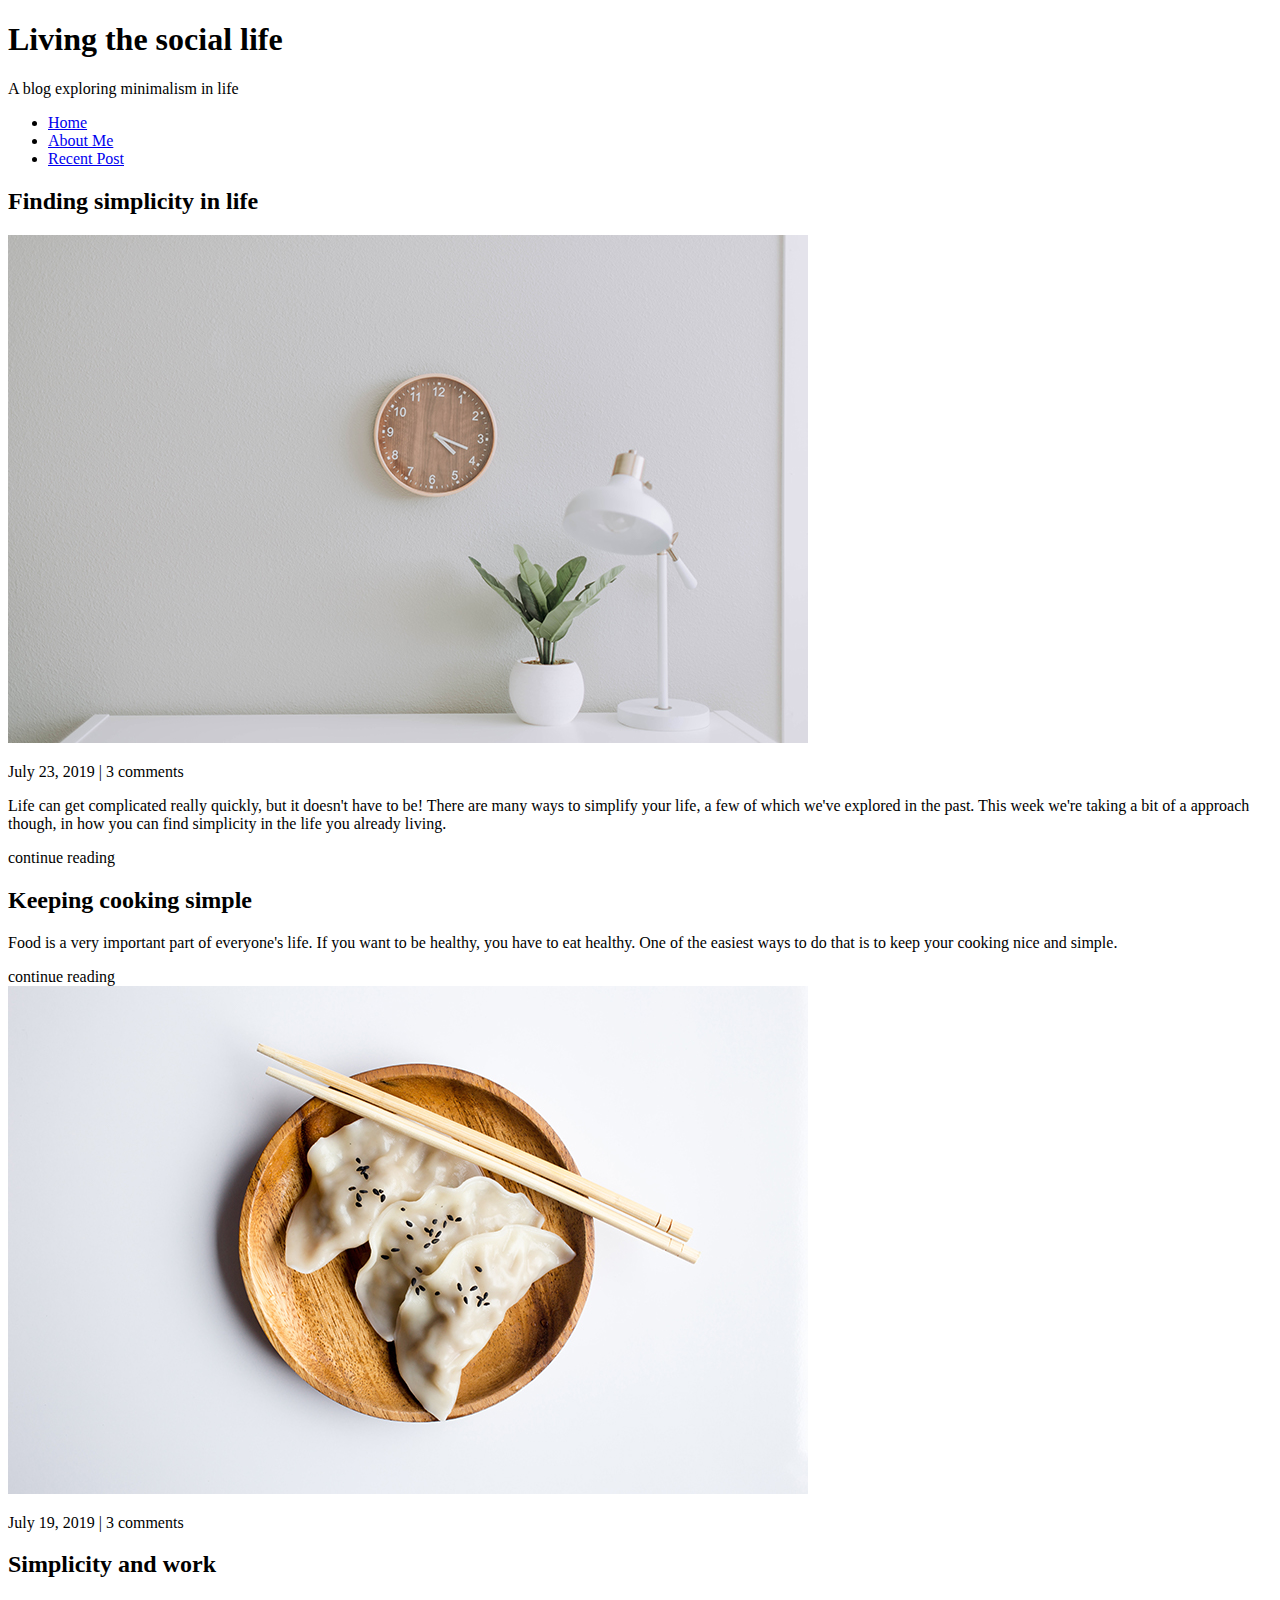
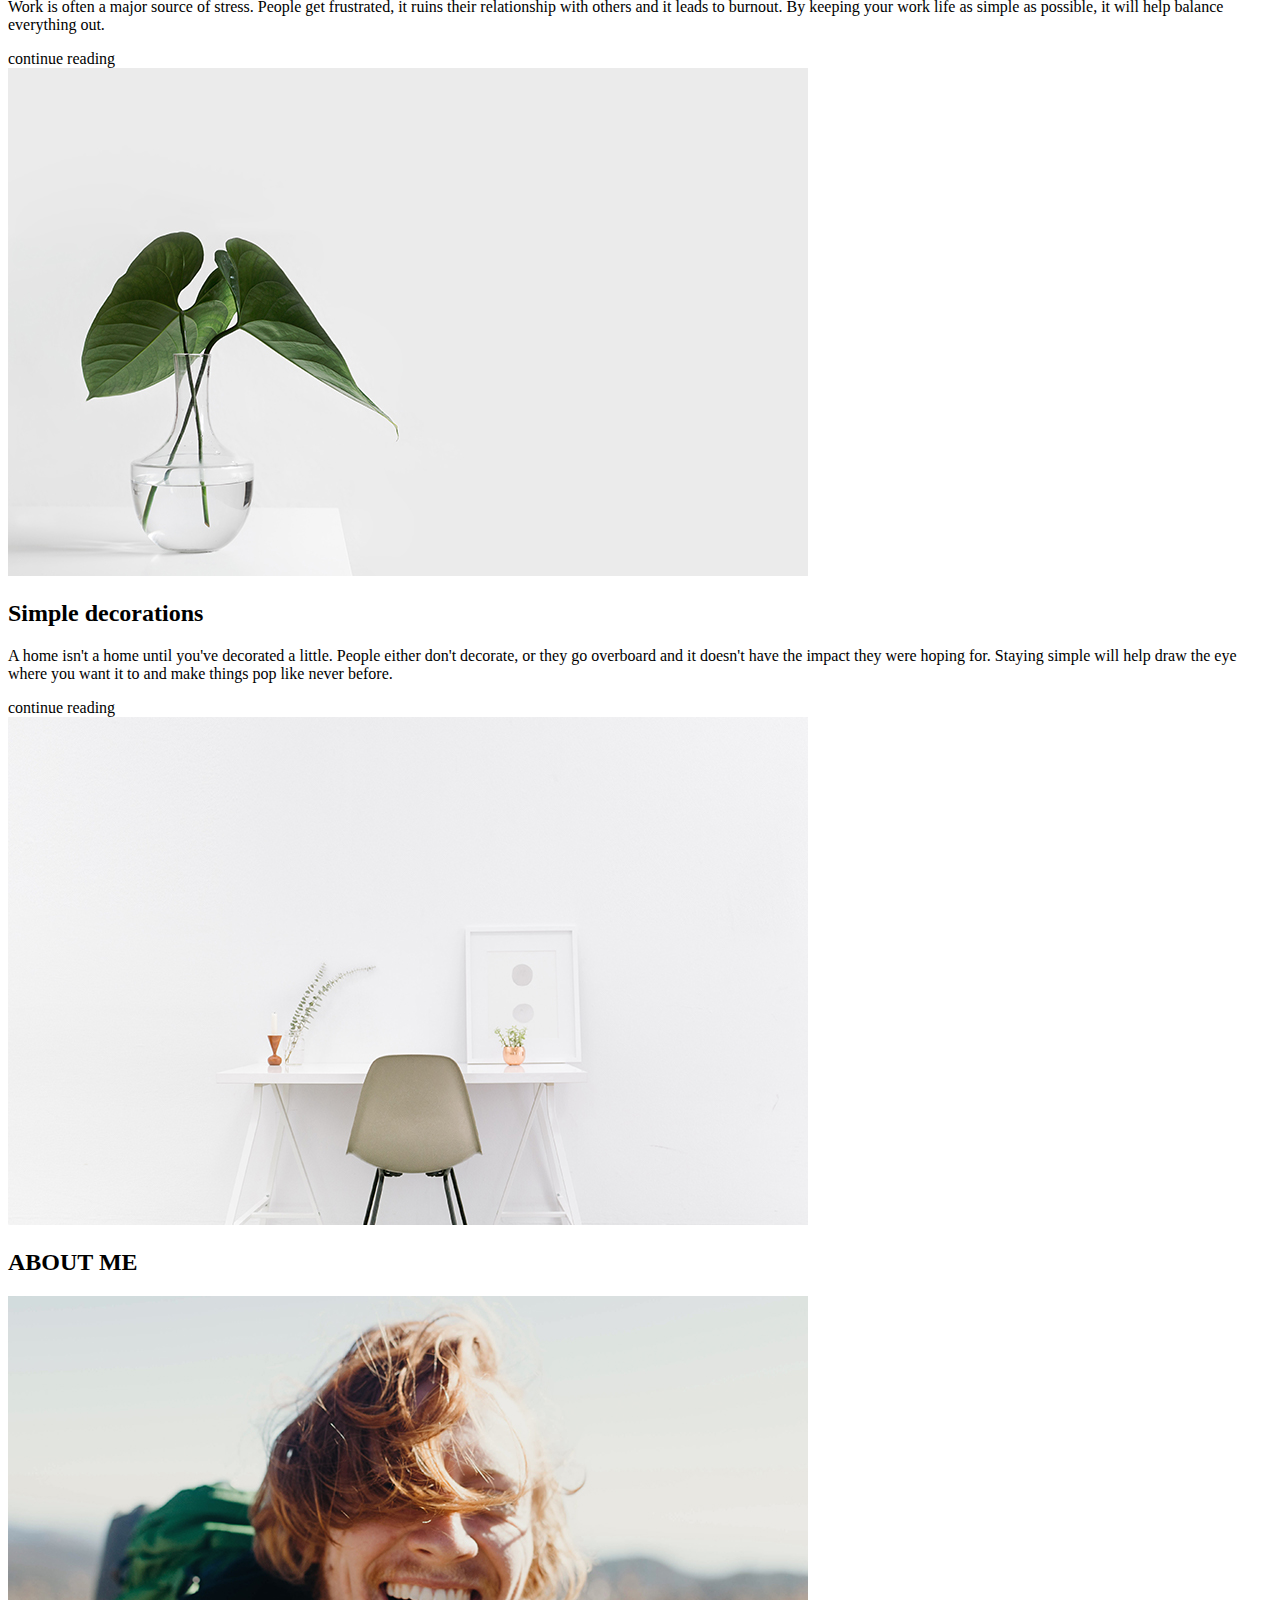
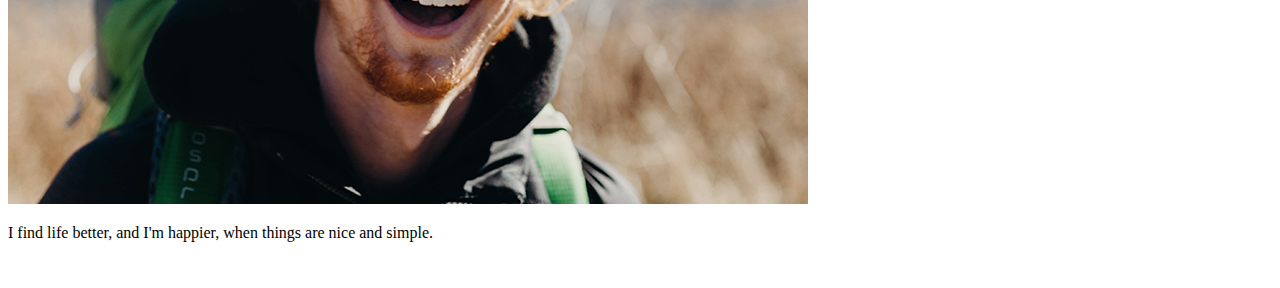
==== Index.html @ 5015e618 "Initial Markup of the Website" ====
<!DOCTYPE html>
<html lang="en">
<head>
    <meta charset="UTF-8">
    <meta http-equiv="X-UA-Compatible" content="IE=edge">
    <meta name="viewport" content="width=device-width, initial-scale=1.0">
    <link rel="preconnect" href="https://fonts.gstatic.com"> 
    <link href="https://fonts.googleapis.com/css2?family=Lora:ital,wght@0,700;1,400&family=Ubuntu:wght@400;700&display=swap" rel="stylesheet">
    <link rel="stylesheet" href="css/styles.css">
    <title>Document</title>
</head>
<body>
    <header>
        <div class="container container-nav">
            <div class="article-title">
                <h1>
                    Living the social life
                </h1>
                <p class="subtitle">
                    A blog exploring minimalism in life 
                </p>
            </div>
            <nav>
                <ul>
                    <li> <a href="#" class="current-page">Home</a></li>
                    <li> <a href="#">About Me</a></li>
                    <li> <a href="#">Recent Post</a></li>
                </ul>
            </nav>
        </div> <!-- container class -->
    </header>
    <div class="container">
        <main>
            <article class="article-featured">
                <h2>Finding simplicity in life</h2>
                <img src="img/life.jpg" alt="simple white desk on white wall" class="article-image">
                <p class="article-info">July 23, 2019 | 3 comments</p>
                <p class="article-body">
                    Life can get complicated really quickly, but it doesn't have to be! 
                    There are many ways to simplify your life, a few of which we've explored in the past. 
                    This week we're taking a bit of a approach though, 
                    in how you can find simplicity in the life you already living.
                </p>
                <a class="article-read-more">continue reading</a>
            </article>

            <article class="article-recent">
                <div class="article-recent-main">
                    <h2 class="article-title">Keeping cooking simple</h2>
                    <p class="article-body">
                        Food is a very important part of everyone's life. 
                        If you want to be healthy, you have to eat healthy. 
                        One of the easiest ways to do that is to keep your cooking nice and simple.
                    </p>
                    <a class="article-read-more">continue reading</a>
                </div>
                
                <div class="article-recent-secondry">
                    <img src="img/food.jpg" alt="two dumlings with chopsticks" class="article-image">
                    <p class="article-info">July 19, 2019 | 3 comments</p>
                </div>
            </article>

            <article class="article-recent">
                
                <div class="article-recent-main">
                    <h2 class="article-title">Simplicity and work</h2>
                    <p class="article-body">
                        Work is often a major source of stress.
                        People get frustrated, it ruins their relationship with others and it leads to burnout. 
                        By keeping your work life as simple as possible, it will help balance everything out. 
                    </p>
                    <a class="article-read-more">continue reading</a>
                </div>
                
                <div class="article-recent-secondry">
                    <img src="img/deco.jpg" alt="deco data in image" class="article-image">
                    <p class="article-info"></p>
                </div>
            </article>


            <article class="article-recent">
                
                <div class="article-recent-main">
                    <h2 class="article-title">Simple decorations</h2>
                    <p class="article-body">
                        A home isn't a home until you've decorated a little. 
                        People either don't decorate, or they go overboard and it doesn't 
                        have the impact they were hoping for. Staying simple will help 
                        draw the eye where you want it to and make things pop like never before.
                    </p>
                    <a class="article-read-more">continue reading</a>
                </div>
                
                <div class="article-recent-secondry">
                    <img src="img/work.jpg" alt="work details" class="article-image">
                    <p class="article-info"></p>
                </div>
            </article>
        </main>

        <aside class="sidebar">
            <div class="sidebar-widget">
                <h2 class="widget-title">ABOUT ME</h2>
                <img src="img/about-me.jpg" alt="" class="widget-image">
                <p class="widget-body">
                    I find life better, and I'm happier, when things are nice and simple.
                </p>
            </div>
            <div class="sidebar-widget">
                <h2 class="widget-title"></h2>
                <div class="widget-recent-post">
                    <h3 class="widget-recent-post-title"></h3>
                    <img src="#" alt="" class="widget-image">
                </div>
            </div> <!-- Widget recent post-->
        </aside>
    </div>

    <footer>    </footer>
    
</body>
</html>
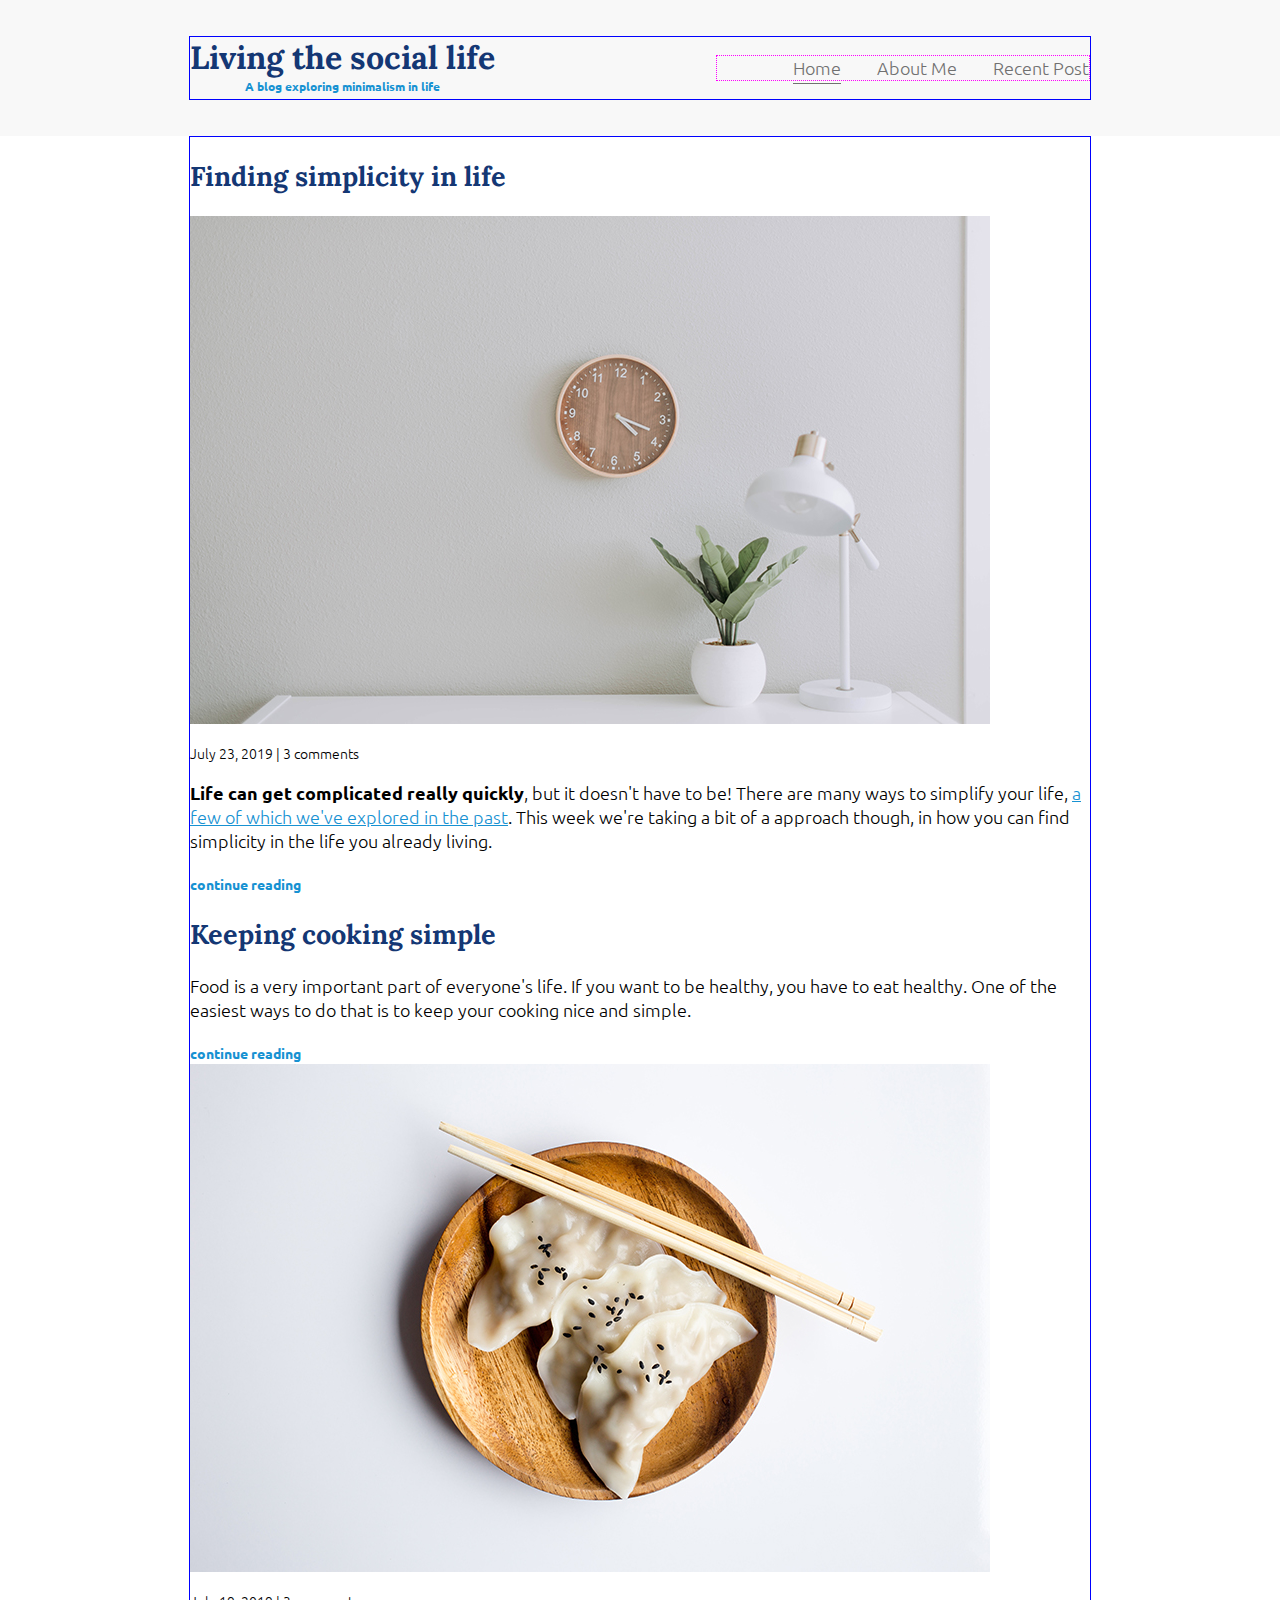
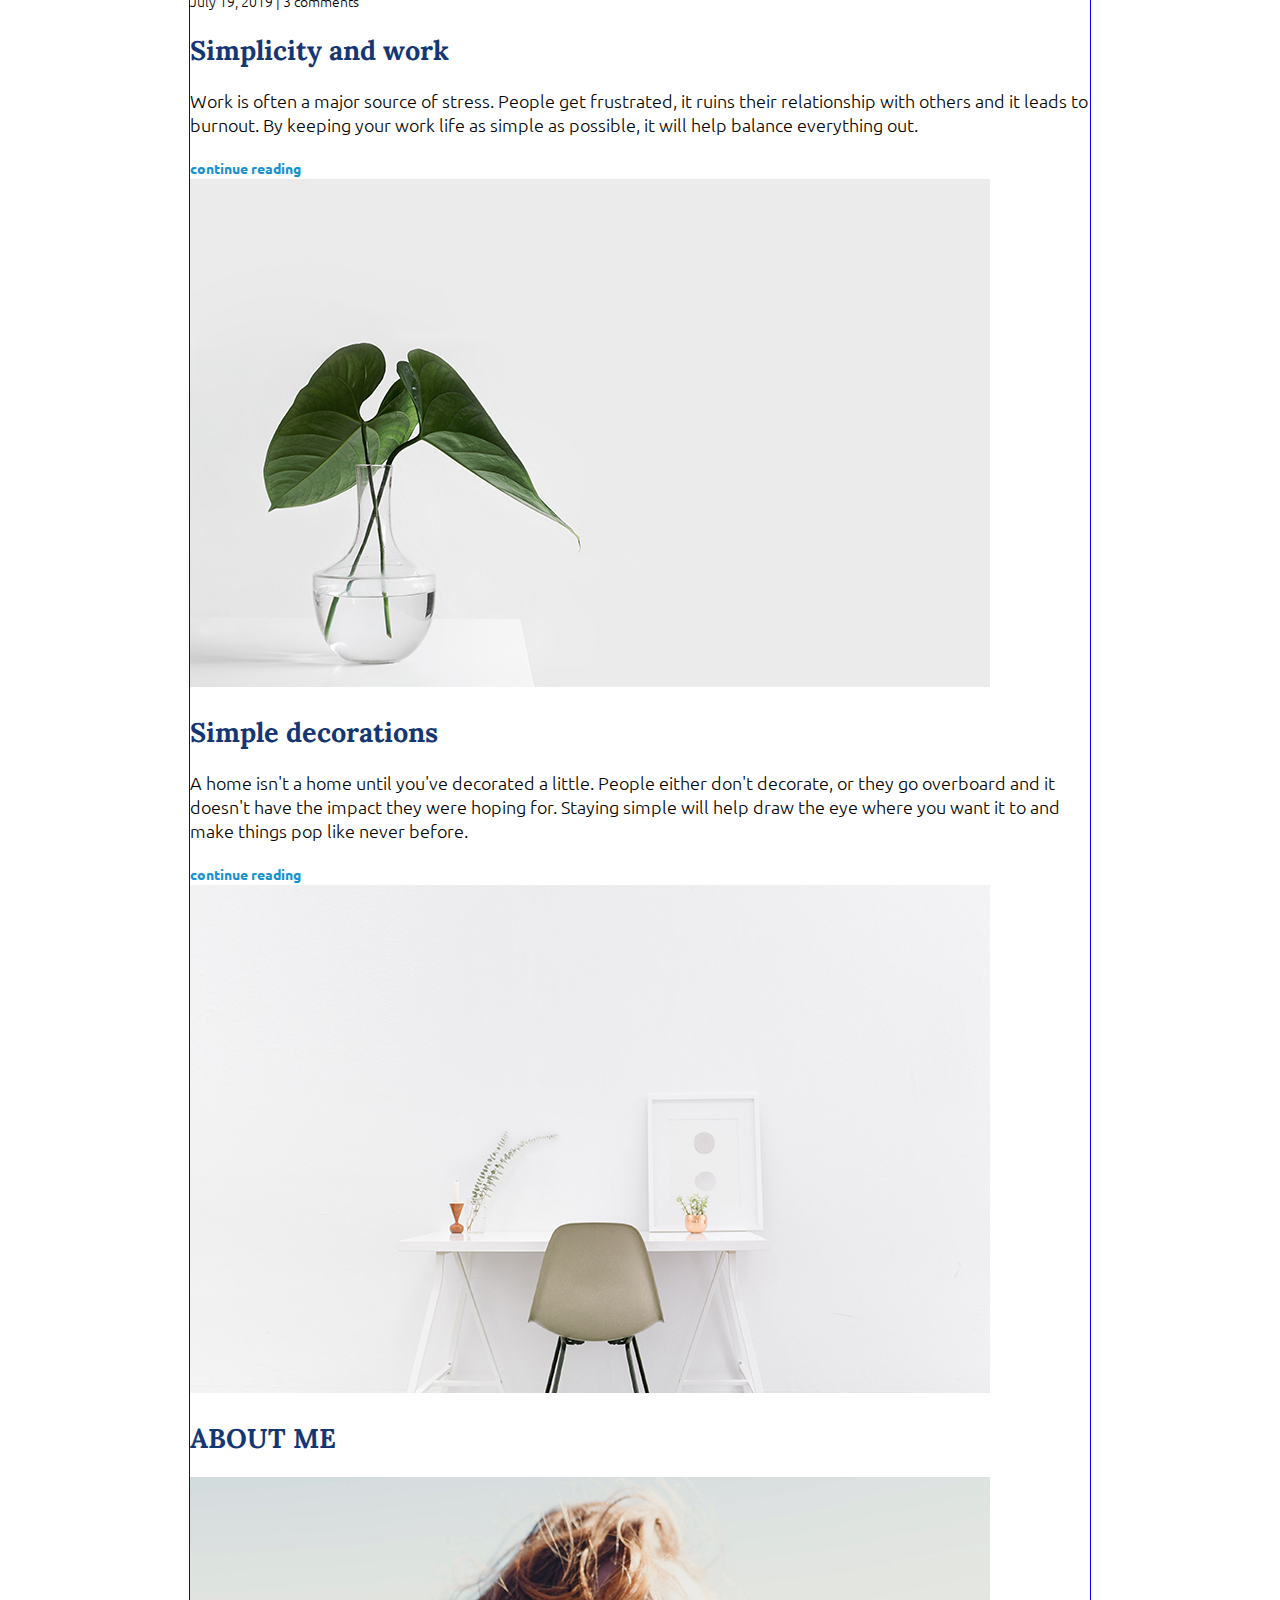
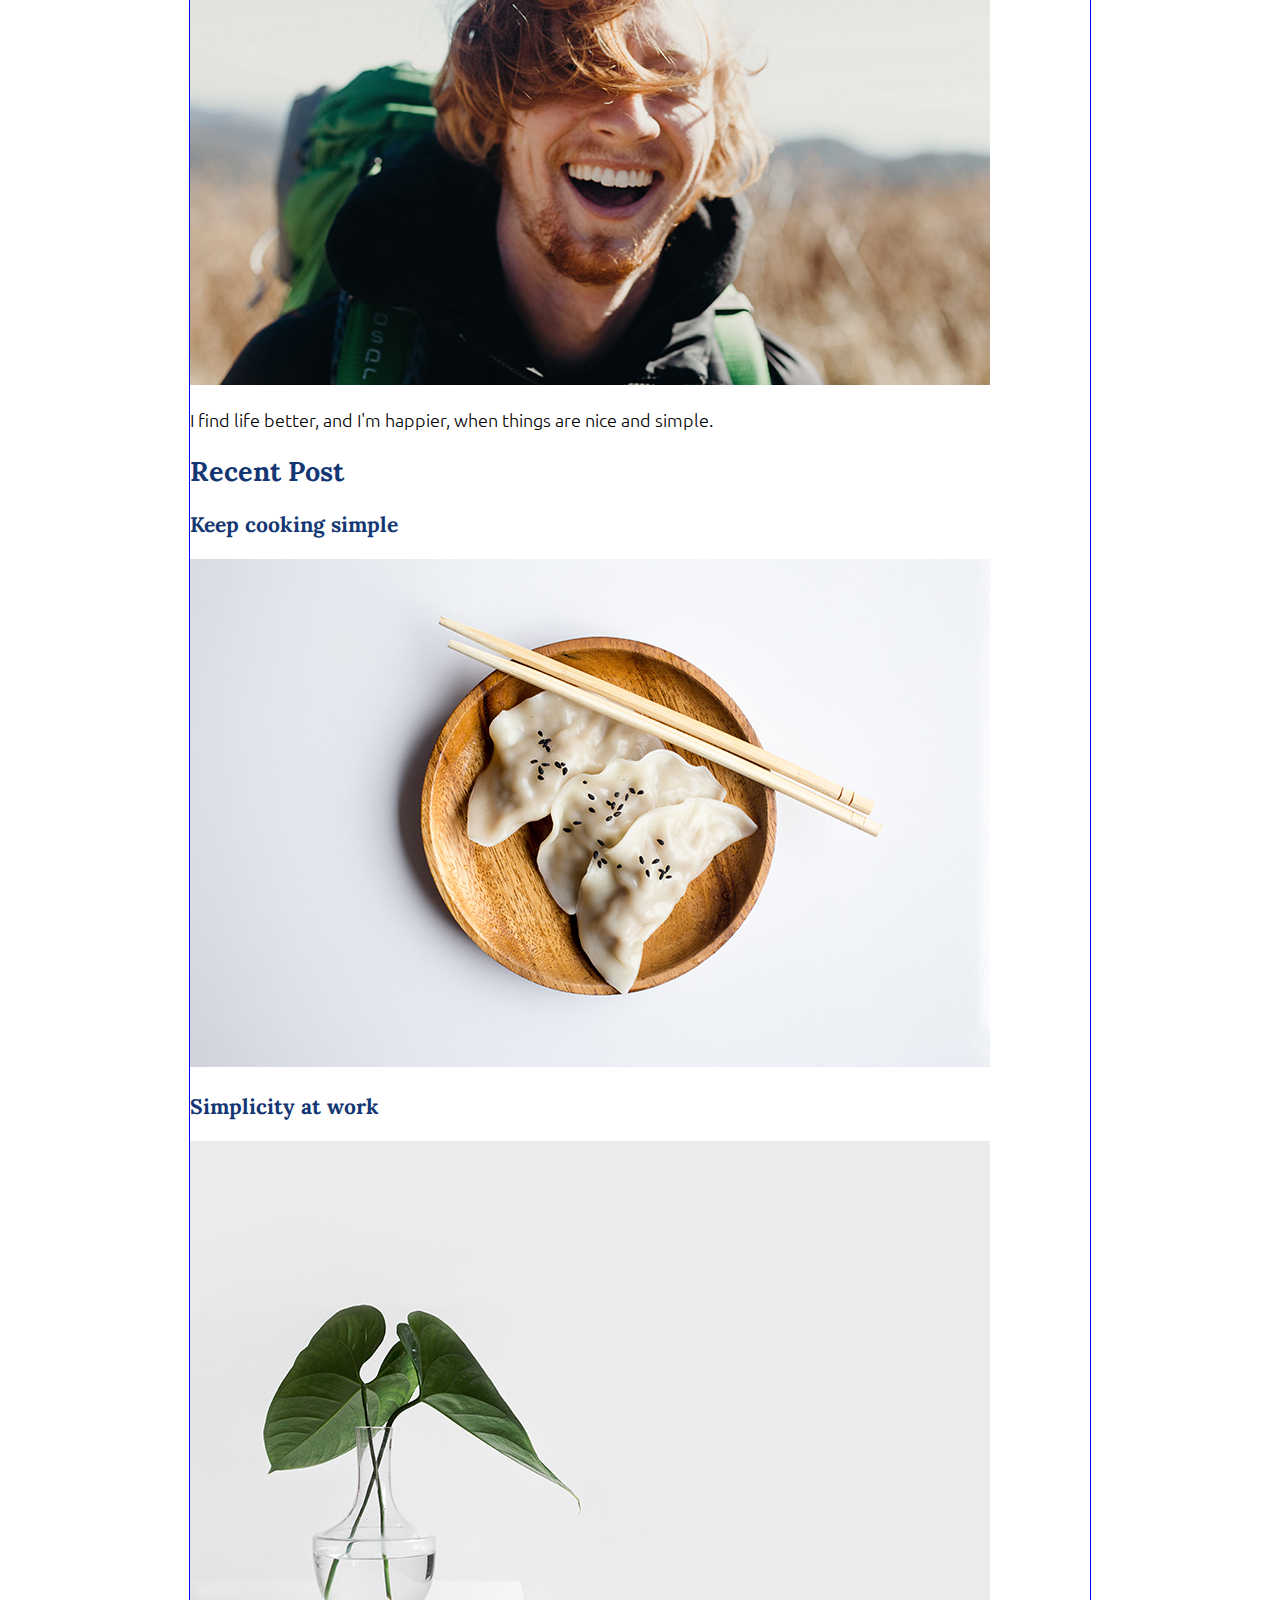
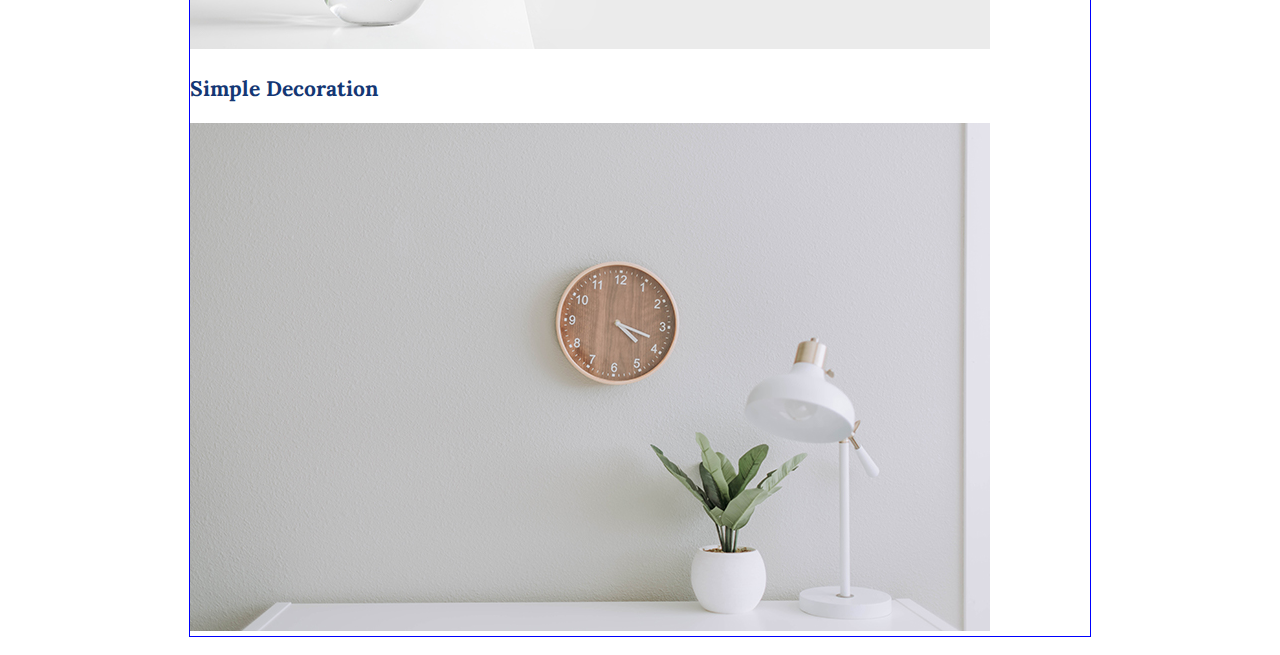
==== commit 2e0bc394: "Added the typography to the site" ====
--- a/Index.html
+++ b/Index.html
@@ -1,125 +1,146 @@
-
 <!DOCTYPE html>
 <html lang="en">
-<head>
-    <meta charset="UTF-8">
-    <meta http-equiv="X-UA-Compatible" content="IE=edge">
-    <meta name="viewport" content="width=device-width, initial-scale=1.0">
-    <link rel="preconnect" href="https://fonts.gstatic.com"> 
-    <link href="https://fonts.googleapis.com/css2?family=Lora:ital,wght@0,700;1,400&family=Ubuntu:wght@400;700&display=swap" rel="stylesheet">
-    <link rel="stylesheet" href="css/styles.css">
+  <head>
+    <meta charset="UTF-8" />
+    <meta http-equiv="X-UA-Compatible" content="IE=edge" />
+    <meta name="viewport" content="width=device-width, initial-scale=1.0" />
+    <link rel="preconnect" href="https://fonts.gstatic.com" />
+    <link
+      href="https://fonts.googleapis.com/css2?family=Lora:ital,wght@0,700;1,400&family=Ubuntu:wght@300;400;700&display=swap"
+      rel="stylesheet"
+    />
+    <link rel="stylesheet" href="css/styles.css" />
     <title>Document</title>
-</head>
-<body>
+  </head>
+  <body>
     <header>
-        <div class="container container-nav">
-            <div class="article-title">
-                <h1>
-                    Living the social life
-                </h1>
-                <p class="subtitle">
-                    A blog exploring minimalism in life 
-                </p>
-            </div>
-            <nav>
-                <ul>
-                    <li> <a href="#" class="current-page">Home</a></li>
-                    <li> <a href="#">About Me</a></li>
-                    <li> <a href="#">Recent Post</a></li>
-                </ul>
-            </nav>
-        </div> <!-- container class -->
+      <div class="container container-nav">
+        <div class="article-title">
+          <h1>Living the social life</h1>
+          <p class="subtitle">A blog exploring minimalism in life</p>
+        </div>
+        <nav>
+          <ul>
+            <li><a href="#" class="current-page">Home</a></li>
+            <li><a href="#">About Me</a></li>
+            <li><a href="#">Recent Post</a></li>
+          </ul>
+        </nav>
+      </div>
+      <!-- container class -->
     </header>
     <div class="container">
-        <main>
-            <article class="article-featured">
-                <h2>Finding simplicity in life</h2>
-                <img src="img/life.jpg" alt="simple white desk on white wall" class="article-image">
-                <p class="article-info">July 23, 2019 | 3 comments</p>
-                <p class="article-body">
-                    Life can get complicated really quickly, but it doesn't have to be! 
-                    There are many ways to simplify your life, a few of which we've explored in the past. 
-                    This week we're taking a bit of a approach though, 
-                    in how you can find simplicity in the life you already living.
-                </p>
-                <a class="article-read-more">continue reading</a>
-            </article>
+      <main>
+        <article class="article-featured">
+          <h2 class="article-title">Finding simplicity in life</h2>
+          <img
+            src="img/life.jpg"
+            alt="simple white desk on white wall"
+            class="article-image"
+          />
+          <p class="article-info">July 23, 2019 | 3 comments</p>
+          <p class="article-body">
+            <strong>Life can get complicated really quickly</strong>, but it doesn't have to be!
+            There are many ways to simplify your life, <a href="#"> a few of which we've
+            explored in the past</a>. This week we're taking a bit of a approach
+            though, in how you can find simplicity in the life you already
+            living.
+          </p>
+          <a href="#" class="article-read-more">continue reading</a>
+        </article>
 
-            <article class="article-recent">
-                <div class="article-recent-main">
-                    <h2 class="article-title">Keeping cooking simple</h2>
-                    <p class="article-body">
-                        Food is a very important part of everyone's life. 
-                        If you want to be healthy, you have to eat healthy. 
-                        One of the easiest ways to do that is to keep your cooking nice and simple.
-                    </p>
-                    <a class="article-read-more">continue reading</a>
-                </div>
-                
-                <div class="article-recent-secondry">
-                    <img src="img/food.jpg" alt="two dumlings with chopsticks" class="article-image">
-                    <p class="article-info">July 19, 2019 | 3 comments</p>
-                </div>
-            </article>
+        <article class="article-recent">
+          <div class="article-recent-main">
+            <h2 class="article-title">Keeping cooking simple</h2>
+            <p class="article-body">
+              Food is a very important part of everyone's life. If you want to
+              be healthy, you have to eat healthy. One of the easiest ways to do
+              that is to keep your cooking nice and simple.
+            </p>
+            <a href="#" class="article-read-more">continue reading</a>
+          </div>
 
-            <article class="article-recent">
-                
-                <div class="article-recent-main">
-                    <h2 class="article-title">Simplicity and work</h2>
-                    <p class="article-body">
-                        Work is often a major source of stress.
-                        People get frustrated, it ruins their relationship with others and it leads to burnout. 
-                        By keeping your work life as simple as possible, it will help balance everything out. 
-                    </p>
-                    <a class="article-read-more">continue reading</a>
-                </div>
-                
-                <div class="article-recent-secondry">
-                    <img src="img/deco.jpg" alt="deco data in image" class="article-image">
-                    <p class="article-info"></p>
-                </div>
-            </article>
+          <div class="article-recent-secondry">
+            <img
+              src="img/food.jpg"
+              alt="two dumlings with chopsticks"
+              class="article-image"
+            />
+            <p class="article-info">July 19, 2019 | 3 comments</p>
+          </div>
+        </article>
 
+        <article class="article-recent">
+          <div class="article-recent-main">
+            <h2 class="article-title">Simplicity and work</h2>
+            <p class="article-body">
+              Work is often a major source of stress. People get frustrated, it
+              ruins their relationship with others and it leads to burnout. By
+              keeping your work life as simple as possible, it will help balance
+              everything out.
+            </p>
+            <a href="#"  class="article-read-more">continue reading</a>
+          </div>
 
-            <article class="article-recent">
-                
-                <div class="article-recent-main">
-                    <h2 class="article-title">Simple decorations</h2>
-                    <p class="article-body">
-                        A home isn't a home until you've decorated a little. 
-                        People either don't decorate, or they go overboard and it doesn't 
-                        have the impact they were hoping for. Staying simple will help 
-                        draw the eye where you want it to and make things pop like never before.
-                    </p>
-                    <a class="article-read-more">continue reading</a>
-                </div>
-                
-                <div class="article-recent-secondry">
-                    <img src="img/work.jpg" alt="work details" class="article-image">
-                    <p class="article-info"></p>
-                </div>
-            </article>
-        </main>
+          <div class="article-recent-secondry">
+            <img
+              src="img/deco.jpg"
+              alt="deco data in image"
+              class="article-image"
+            />
+            <p class="article-info"></p>
+          </div>
+        </article>
 
-        <aside class="sidebar">
-            <div class="sidebar-widget">
-                <h2 class="widget-title">ABOUT ME</h2>
-                <img src="img/about-me.jpg" alt="" class="widget-image">
-                <p class="widget-body">
-                    I find life better, and I'm happier, when things are nice and simple.
-                </p>
-            </div>
-            <div class="sidebar-widget">
-                <h2 class="widget-title"></h2>
-                <div class="widget-recent-post">
-                    <h3 class="widget-recent-post-title"></h3>
-                    <img src="#" alt="" class="widget-image">
-                </div>
-            </div> <!-- Widget recent post-->
-        </aside>
+        <article class="article-recent">
+          <div class="article-recent-main">
+            <h2 class="article-title">Simple decorations</h2>
+            <p class="article-body">
+              A home isn't a home until you've decorated a little. People either
+              don't decorate, or they go overboard and it doesn't have the
+              impact they were hoping for. Staying simple will help draw the eye
+              where you want it to and make things pop like never before.
+            </p>
+            <a href="#" class="article-read-more">continue reading</a>
+          </div>
+
+          <div class="article-recent-secondry">
+            <img src="img/work.jpg" alt="work details" class="article-image" />
+            <p class="article-info"></p>
+          </div>
+        </article>
+      </main>
+
+      <aside class="sidebar">
+        <div class="sidebar-widget">
+          <h2 class="widget-title">ABOUT ME</h2>
+          <img src="img/about-me.jpg" alt="" class="widget-image" />
+          <p class="widget-body">
+            I find life better, and I'm happier, when things are nice and
+            simple.
+          </p>
+        </div>
+        <div class="sidebar-widget">
+          <h2 class="widget-title">Recent Post</h2>
+          <div class="widget-recent-post">
+            <h3 class="widget-recent-post-title">Keep cooking simple</h3>
+            <img src="img/food.jpg" alt="food image" class="widget-image" />
+          </div>           <!-- widget-recent-post -->
+          <div class="widget-recent-post">
+            <h3 class="widget-recent-post-title">Simplicity at work</h3>
+            <img src="img/deco.jpg" alt="deco image" class="widget-image" />
+          </div>           <!-- widget-recent-post -->
+          <div class="widget-recent-post">
+            <h3 class="widget-recent-post-title">Simple Decoration</h3>
+            <img src="img/life.jpg" alt="life image" class="widget-image" />
+          </div>           <!-- widget-recent-post -->
+        </div>         <!-- side bar widget-->
+      </aside>
     </div>
 
-    <footer>    </footer>
-    
-</body>
-</html>+    <footer>
+      <p></p>
+      <p></p>
+    </footer>
+  </body>
+</html>
--- a/css/styles.css
+++ b/css/styles.css
@@ -0,0 +1,141 @@
+/*
+Designs Available at:
+https://xd.adobe.com/spec/75d448ea-569a-4b7e-721b-9bbd3b2b97b9-03e5/screen/c27ed1eb-3c57-41a8-acb2-90ecaf25f93b/specs/
+*/
+
+.container {
+    border: 1px solid blue;
+    width: 90%;
+    max-width: 900px;
+    margin: 0 auto;
+}
+
+.container-nav {
+    display: flex;
+    justify-content: space-between;
+}
+
+
+
+body{
+    margin: 0;
+    font-family: 'Ubuntu', sans-serif;
+    font-size: 1.125rem;
+    font-weight: 300;
+}
+
+/*===================
+Typography
+---------------------*/
+h1,
+h2,
+h3 {
+    font-family: 'Lora', serif;
+    color: #143774;
+    font: 400;
+}
+
+h1 {
+    font-size: 2rem;
+    margin: 0;
+}
+
+a {
+    color: #1792d2;
+}
+a:hover, 
+a:focus{
+    color: #143774;
+    text-decoration: underline;
+}
+
+strong{
+    font-weight: 700;
+}
+
+.subtitle {
+    font-weight: 700;
+    color: #1792d2;
+    font-size: 0.75rem;
+    margin: 0;
+}
+
+.article-title {
+
+}
+
+.article-read-more,
+.article-info {
+    font-size: .875rem;
+}
+
+.article-read-more {
+    color: #1792d2;
+    text-decoration: none;
+    font-weight: 700;
+}
+
+.article-read-more:hover,  
+.article-read-more:focus{
+    color: #143774;
+    text-decoration: overline;
+}
+
+/*===================
+Layout
+---------------------*/
+
+header{
+    text-align: center;
+    background: #f8f8f8;
+    padding: 2em 0;
+    margin: 0;
+}
+/* -- Navigation --*/
+nav ul {
+    border: 1px dotted magenta;
+    list-style: none;
+    display: flex;
+    justify-content: center;
+}
+
+
+nav li {
+    margin-left: 2em;
+}
+
+nav a {
+    text-decoration: none;
+    color: #707070;
+    padding: .25rem 0;
+}
+
+nav a:hover, nav a:focus {
+    color: #1792d2;
+}
+
+.current-page{
+    border-bottom: 1px solid #707070;
+    color: #707070;
+}
+
+.current-page:hover{
+    color: #707070;
+}
+
+@media (max-width: 675px) {
+    .container-nav {
+        flex-direction: column;
+        justify-content: center;
+    }
+    nav ul {
+        flex-direction: column;
+        padding:0;
+    }
+    nav li {
+        margin: 0.5em 0;
+    }
+    h1 {
+        text-align: center;
+    }
+}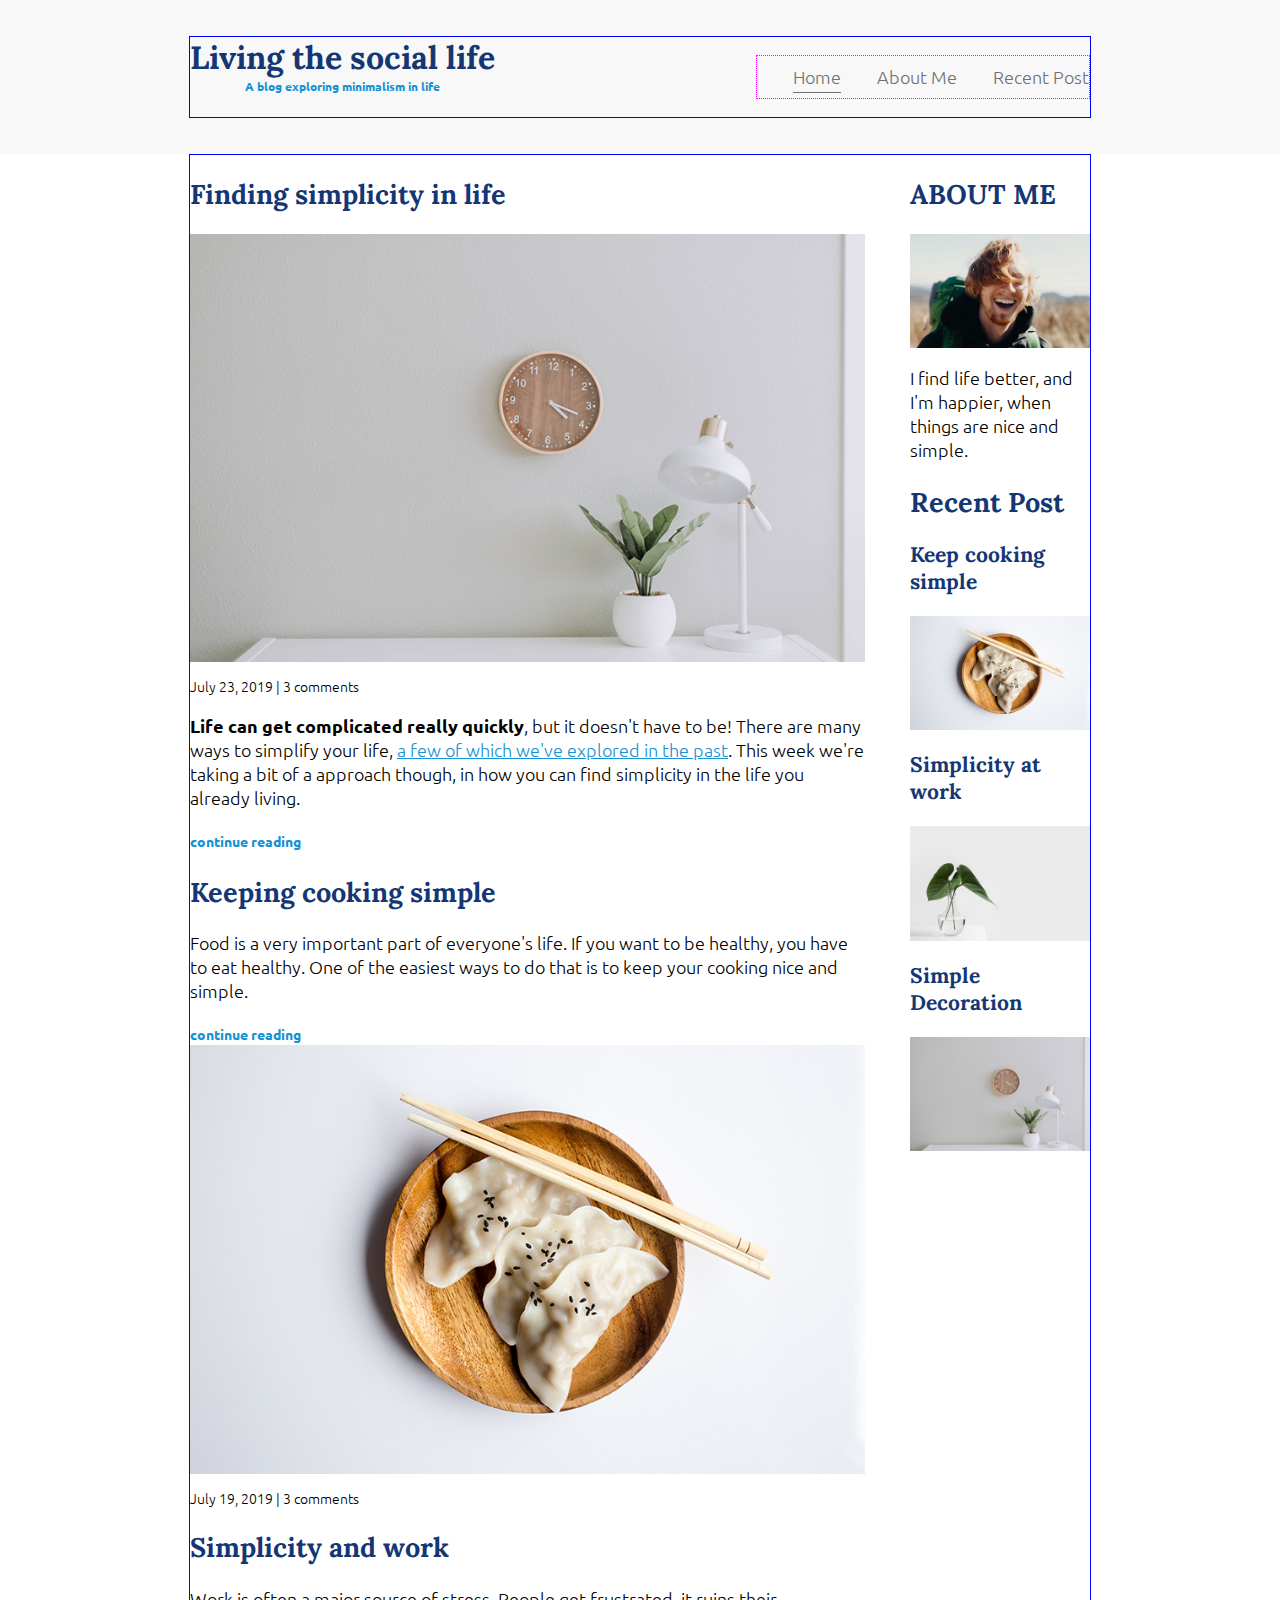
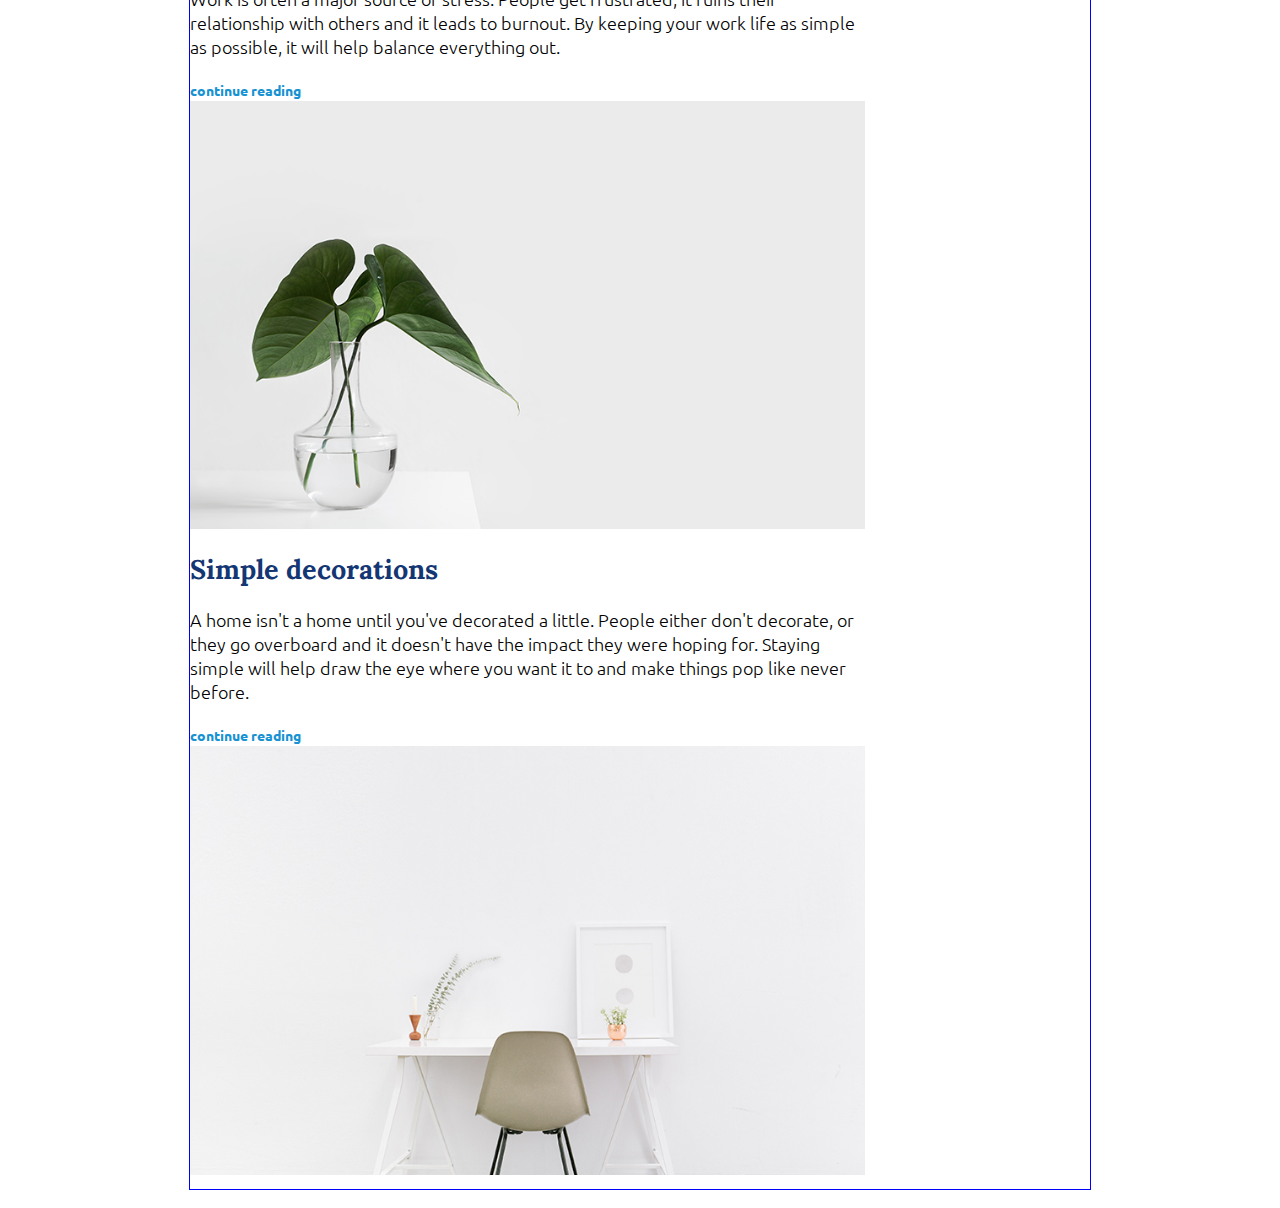
==== commit 4e800495: "Thinking Mobile first with min-width field of media query" ====
--- a/Index.html
+++ b/Index.html
@@ -14,7 +14,7 @@
   </head>
   <body>
     <header>
-      <div class="container container-nav">
+      <div class="container container-flex">
         <div class="article-title">
           <h1>Living the social life</h1>
           <p class="subtitle">A blog exploring minimalism in life</p>
@@ -29,7 +29,7 @@
       </div>
       <!-- container class -->
     </header>
-    <div class="container">
+    <div class="container container-flex">
       <main>
         <article class="article-featured">
           <h2 class="article-title">Finding simplicity in life</h2>
--- a/css/styles.css
+++ b/css/styles.css
@@ -10,9 +10,10 @@
     margin: 0 auto;
 }
 
-.container-nav {
+.container-flex {
     display: flex;
-    justify-content: space-between;
+    flex-direction: column;
+    justify-content: center;
 }
 
 
@@ -23,6 +24,12 @@
     font-size: 1.125rem;
     font-weight: 300;
 }
+
+img {
+    max-width: 100%;
+    display: block;
+}
+
 
 /*===================
 Typography
@@ -38,6 +45,7 @@
 h1 {
     font-size: 2rem;
     margin: 0;
+    text-align: center;
 }
 
 a {
@@ -97,11 +105,13 @@
     list-style: none;
     display: flex;
     justify-content: center;
+    flex-direction: column;
+    padding:0;
 }
 
 
 nav li {
-    margin-left: 2em;
+    margin: 0.5em 0;
 }
 
 nav a {
@@ -123,19 +133,25 @@
     color: #707070;
 }
 
-@media (max-width: 675px) {
-    .container-nav {
-        flex-direction: column;
-        justify-content: center;
+@media (min-width: 675px) {
+    .container-flex {
+        flex-direction: row;
+        justify-content: space-between;
     }
-    nav ul {
-        flex-direction: column;
+    main {
+        width: 75%
+    }
+    aside {
+        width : 20%
+    }
+     nav ul {
+        flex-direction: row;
         padding:0;
     }
     nav li {
-        margin: 0.5em 0;
+        margin-left: 2em;
     }
     h1 {
-        text-align: center;
-    }
+         text-align: center;
+    } 
 }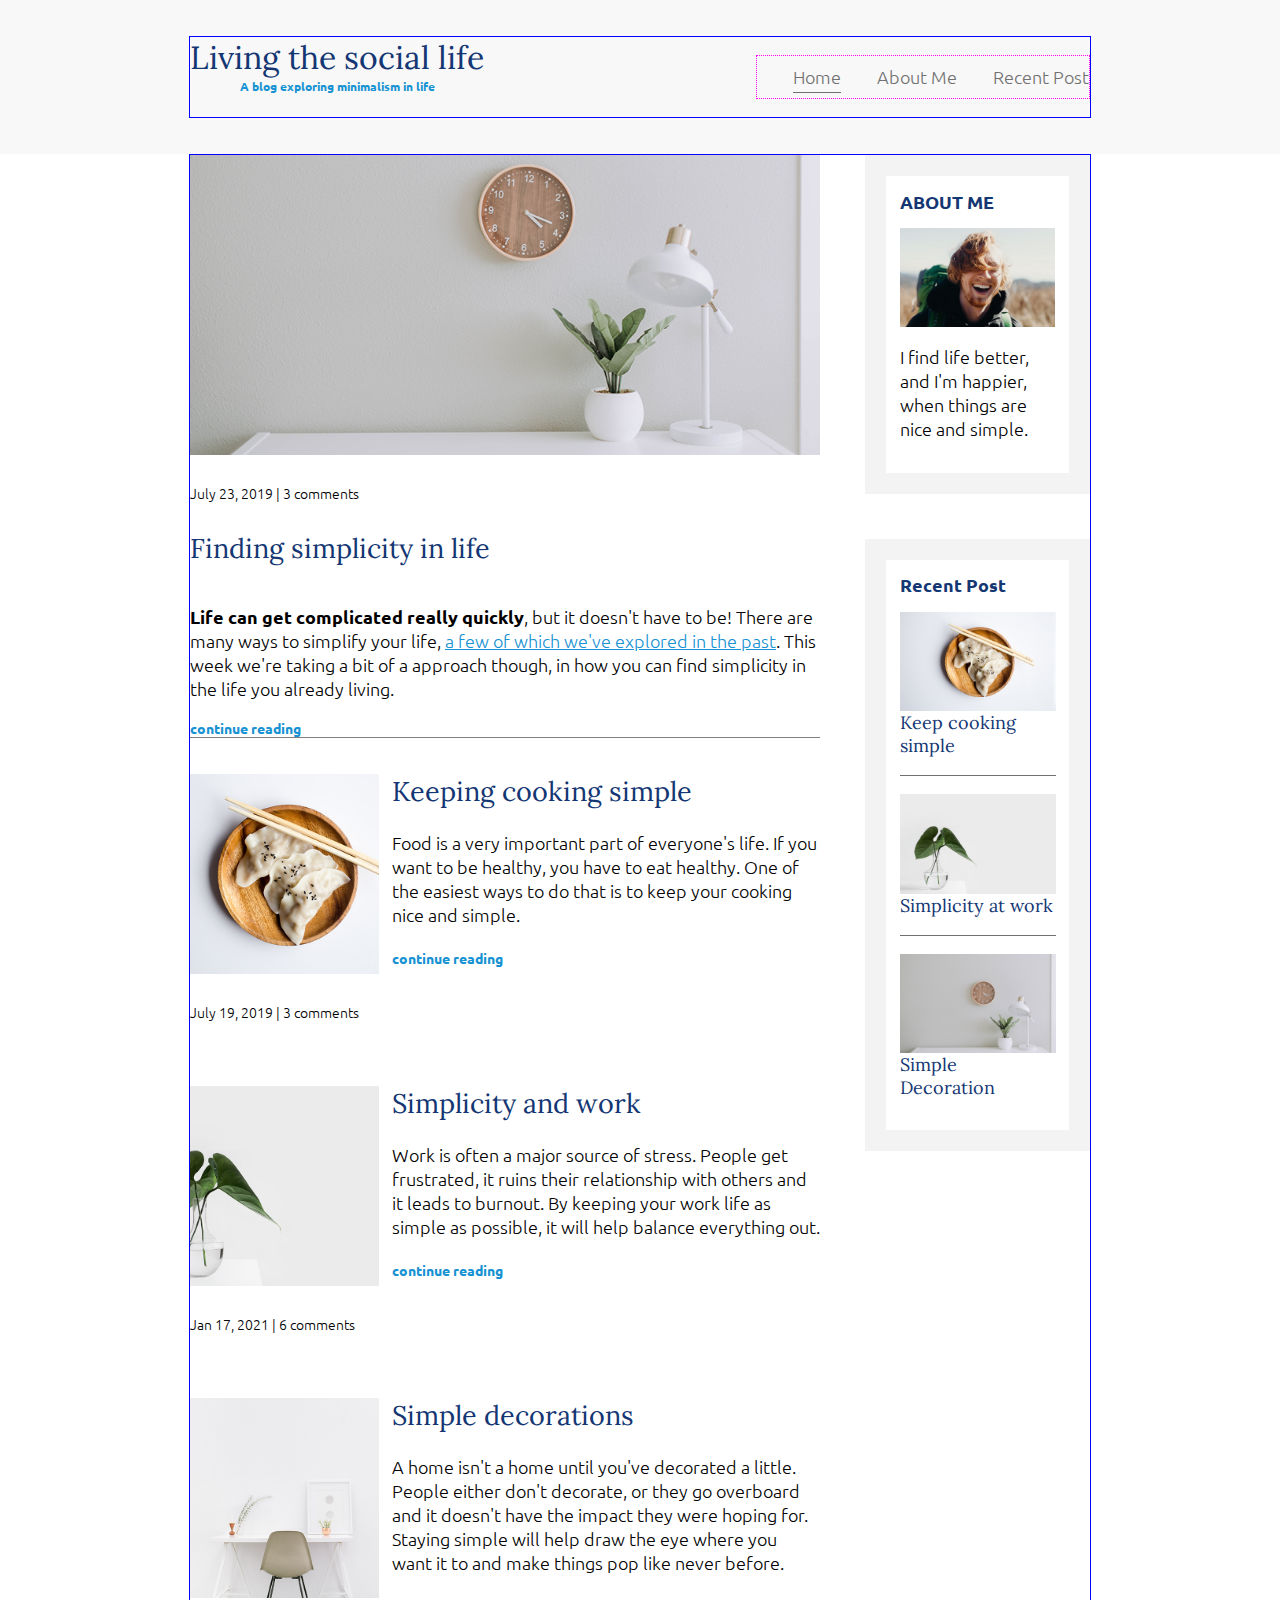
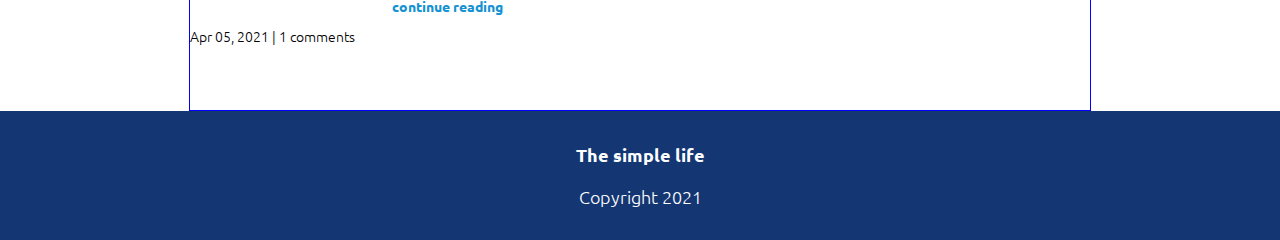
==== commit c89eb512: "Added aboutme page and styling fom featured image in about me" ====
--- a/Index.html
+++ b/Index.html
@@ -21,9 +21,9 @@
         </div>
         <nav>
           <ul>
-            <li><a href="#" class="current-page">Home</a></li>
-            <li><a href="#">About Me</a></li>
-            <li><a href="#">Recent Post</a></li>
+            <li><a href="Index.html" class="current-page">Home</a></li>
+            <li><a href="aboutMe.html">About Me</a></li>
+            <li><a href="recent-post.html">Recent Post</a></li>
           </ul>
         </nav>
       </div>
@@ -88,7 +88,7 @@
               alt="deco data in image"
               class="article-image"
             />
-            <p class="article-info"></p>
+            <p class="article-info">Jan 17, 2021 | 6 comments</p>
           </div>
         </article>
 
@@ -106,7 +106,7 @@
 
           <div class="article-recent-secondry">
             <img src="img/work.jpg" alt="work details" class="article-image" />
-            <p class="article-info"></p>
+            <p class="article-info">Apr 05, 2021 | 1 comments</p>
           </div>
         </article>
       </main>
@@ -139,8 +139,8 @@
     </div>
 
     <footer>
-      <p></p>
-      <p></p>
+      <p><strong> The simple life </strong></p>
+      <p>Copyright 2021</p>
     </footer>
   </body>
 </html>
--- a/css/styles.css
+++ b/css/styles.css
@@ -30,7 +30,12 @@
     display: block;
 }
 
-
+footer {
+    background: #143774;
+    color: white;
+    text-align: center;
+    padding: 0.75em;;
+}
 /*===================
 Typography
 ---------------------*/
@@ -39,7 +44,8 @@
 h3 {
     font-family: 'Lora', serif;
     color: #143774;
-    font: 400;
+    font-weight: 400;
+    margin-top: 0;
 }
 
 h1 {
@@ -89,6 +95,20 @@
     text-decoration: overline;
 }
 
+.article-info {
+    margin: 2em 0;
+}
+
+.widget-title,
+.widget-recent-post-title {
+    font-size: 1em;
+}
+
+.widget-title{
+    font-family: 'Ubuntu', sans-serif;
+    font-weight: 700;
+}
+
 /*===================
 Layout
 ---------------------*/
@@ -122,6 +142,7 @@
 
 nav a:hover, nav a:focus {
     color: #1792d2;
+    text-decoration: none;
 }
 
 .current-page{
@@ -131,6 +152,74 @@
 
 .current-page:hover{
     color: #707070;
+}
+
+/* Article */
+
+.article-featured {
+    border-bottom: 1px solid gray;
+    padding: 2em 0;
+    margin-bottom: 2em;
+}
+
+.article-recent {
+    display: flex;
+    flex-direction: column;
+    margin-bottom: 2em;
+}
+
+.article-recent-main {
+    order: 2;
+}
+.article-recent-secondry {
+    order: 1;
+}
+
+
+
+/* @media (min-width: 500px) {
+    .article-recent-main {
+        margin-top: -2.5em
+    }
+    .article-info {
+        text-align: right;
+    }
+}  */
+
+.article-image{
+    width: 100%;
+    /* min-width: 250px; */
+    min-height: 200px;
+    object-fit: cover;
+}
+
+.article-featured .article-image{
+    height: 300px;
+    object-fit: cover;
+    object-position: bottom;
+}
+
+/* widget */
+
+.sidebar-widget {
+    border: 1.2em solid #f3f3f3;
+    margin-bottom: 2.5em;
+    padding: 0.75em;
+}
+
+.widget-recent-post {
+    display: flex;
+    flex-direction: column;
+    border-bottom: 1px solid #707070;
+    margin-bottom: 1em;
+}
+.widget-recent-post:last-child {
+    border: 0;
+    margin: 0;
+}
+
+.widget-recent-post img {
+    order: -1;
 }
 
 @media (min-width: 675px) {
@@ -139,10 +228,12 @@
         justify-content: space-between;
     }
     main {
-        width: 75%
+        width: 70%;
     }
     aside {
-        width : 20%
+        width : 25%;
+        min-width: 200px;
+        margin-left: 0.75em;
     }
      nav ul {
         flex-direction: row;
@@ -154,4 +245,38 @@
     h1 {
          text-align: center;
     } 
+    .article-recent {
+        flex-direction: row;
+        justify-content: space-between;
+    }
+    .article-recent-main{
+        width: 68%
+    }
+    .article-recent-secondry{
+        width: 30%
+    }
+    .article-featured{
+        display: flex;
+        flex-direction: column;
+        padding: 0;
+    }
+    .article-featured h2 {
+        order: -1;
+    }
+    .article-featured img {
+        order: -3;
+    }
+    .article-featured .article-info {
+        order: -2;
+    }
+}
+
+/*about me*/
+
+.class-full {
+    width: 100%;
+    object-fit: cover;
+    height: 300px;
+    object-position: bottom;
+    margin-bottom: 1.5em;
 }